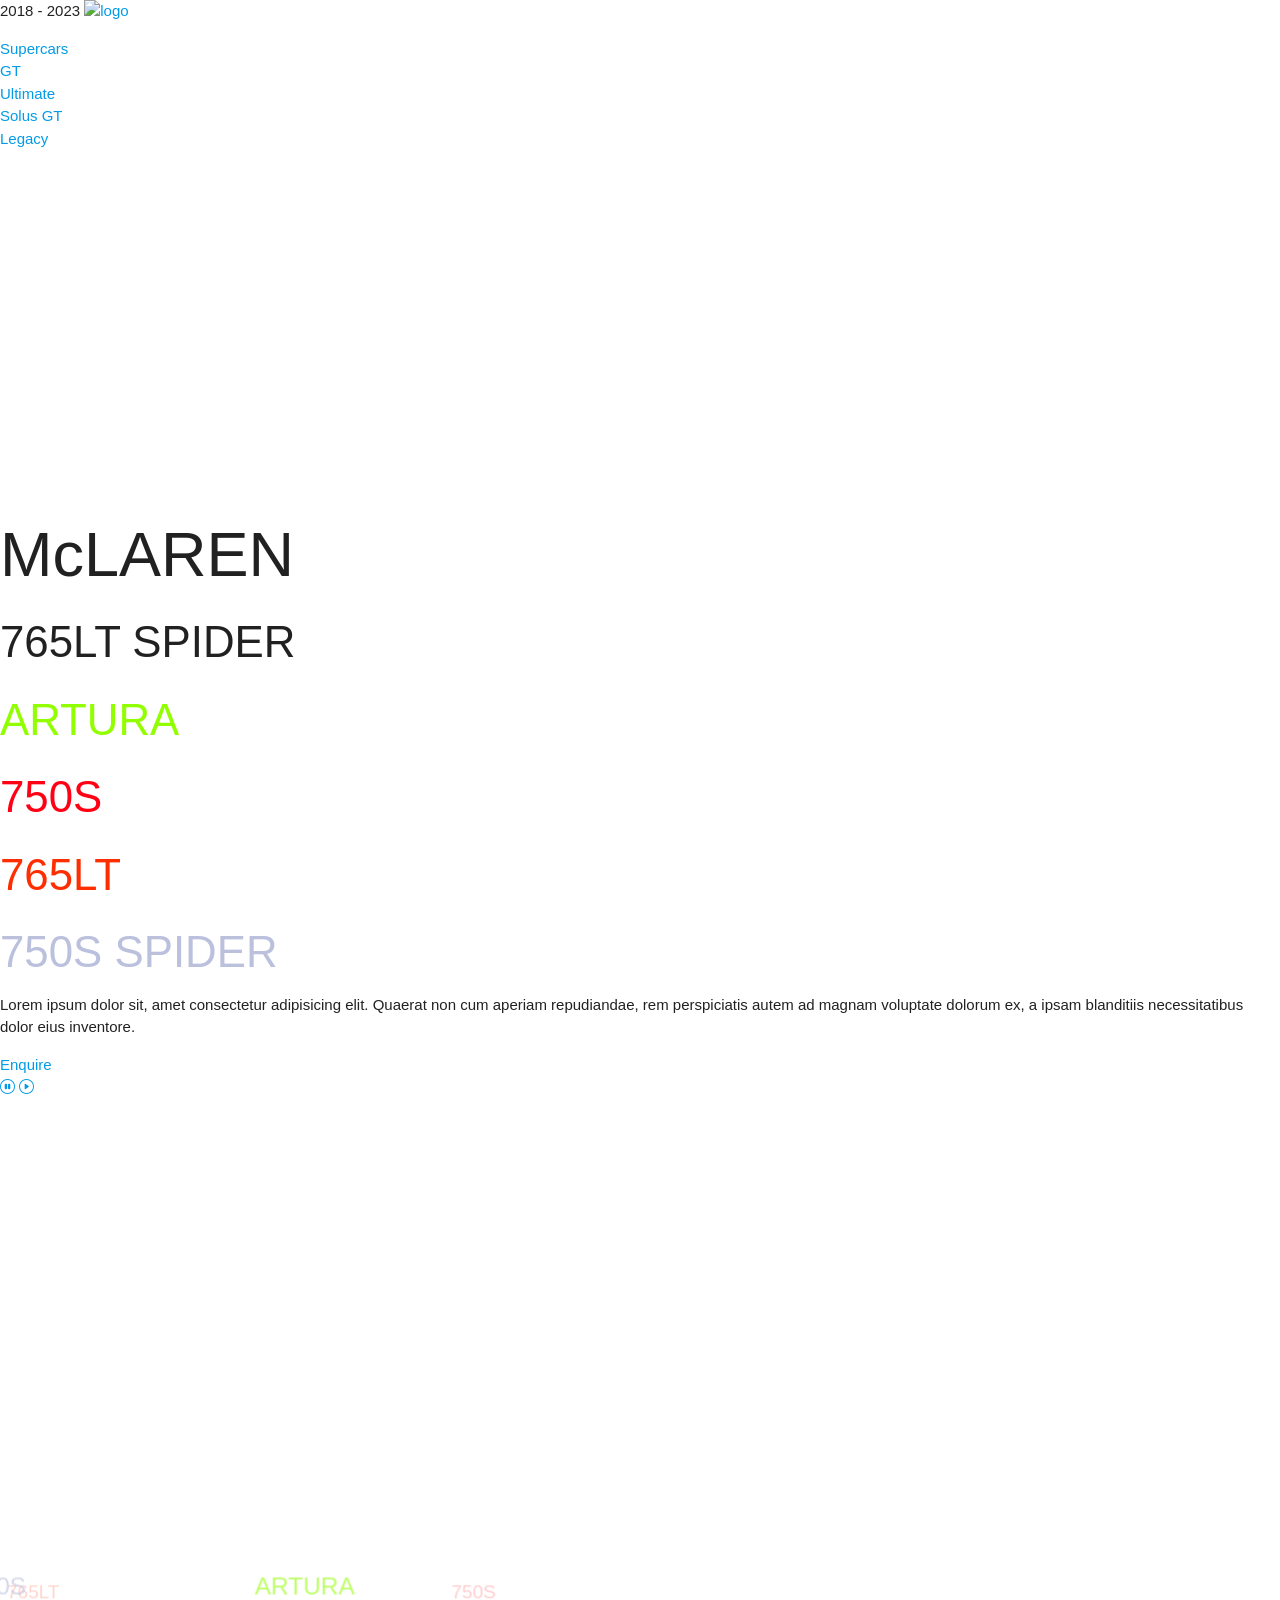
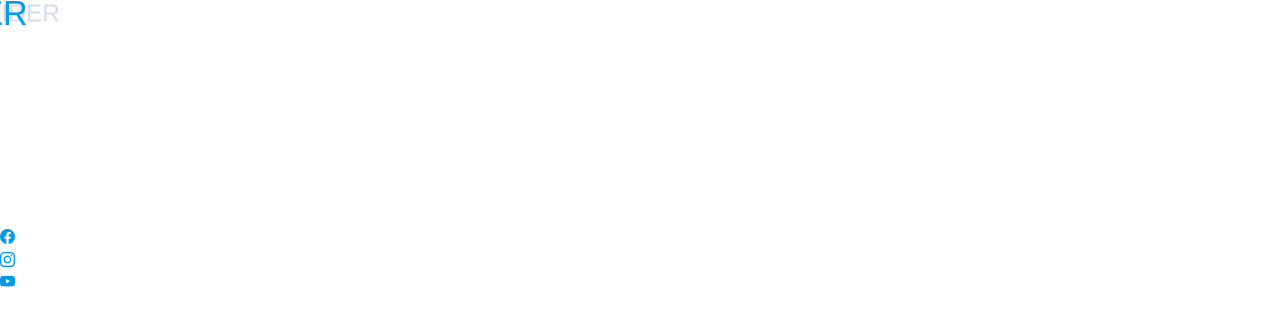
==== brands-car-list/mclaren/index.html @ bd2b5bc8 "refactor: under development warning page" ====
<!DOCTYPE html>
<html lang="en">
<head>
    <meta charset="UTF-8">
    <meta name="viewport" content="width=device-width, initial-scale=1.0">
    <title>McLaren Website by @lucsantosdev</title>
    <link rel="stylesheet" href="https://cdnjs.cloudflare.com/ajax/libs/materialize/1.0.0/css/materialize.min.css">
    <link rel="stylesheet" href="https://cdn.jsdelivr.net/npm/bootstrap-icons@1.3.0/font/bootstrap-icons.css">
    <link rel="stylesheet" href="style.css">
</head>
<body>
    <header>
        <span class="year">2018 - 2023</span>
        <a href="#" class="logo"><img src="assets/images/logo.png" alt="logo"></a>
        <a href="#" class="menu" onclick="toggleMenu()"></a>
    </header>
    <div class="banner">
        <ul class="nav">
            <li><a href="#">Supercars</a></li>
            <li><a href="#">GT</a></li>
            <li><a href="#">Ultimate</a></li>
            <li><a href="#">Solus GT</a></li>
            <li><a href="#">Legacy</a></li>
        </ul>
        <div class="bg-video-list">
            <video 
                class="bg-video mclaren-1 active" 
                src="./assets/videos/mclaren-1.mp4"
                autoplay
                loop
                muted
            ></video>
            <video 
                class="bg-video mclaren-2" 
                src="./assets/videos/mclaren-2.mp4"
                autoplay
                loop
                muted
            ></video>
            <video 
                class="bg-video mclaren-3" 
                src="./assets/videos/mclaren-3.mp4"
                autoplay
                loop
                muted
            ></video>
            <video 
                class="bg-video mclaren-4" 
                src="./assets/videos/mclaren-4.mp4"
                autoplay
                loop
                muted
            ></video>
            <video 
                class="bg-video mclaren-5" 
                src="./assets/videos/mclaren-5.mp4"
                autoplay
                loop
                muted
            ></video>
        </div>
        <div class="content">
            <h1>McLAREN</h1>
            <h3 class="model mclaren-1 active">765LT SPIDER</h3>
            <h3 class="model mclaren-2" style="color: #92FF00;">ARTURA</h3>
            <h3 class="model mclaren-3" style="color: #FF0015;">750S</h3>
            <h3 class="model mclaren-4" style="color: #FF2E00;">765LT</h3>
            <h3 class="model mclaren-5" style="color: #BBC0DD;">750S SPIDER</h3>
            <p>
                Lorem ipsum dolor sit, amet consectetur adipisicing elit. Quaerat non cum aperiam repudiandae, rem perspiciatis autem ad magnam voluptate dolorum ex, a ipsam blanditiis necessitatibus dolor eius inventore.
            </p>
            <a href="#">Enquire</a>
        </div>
        <!-- video play and pause button -->
         <a href="#" class="pause active" onclick="pauseVideo()">
            <i class="bi bi-pause-circle"></i>
         </a>
         <a href="#" class="play" onclick="playVideo()">
            <i class="bi bi-play-circle"></i>
         </a>
        <div class="screen">
            <div class="shadow"></div>
            <div>
                <span style="--i: 0">
                    <!-- insert the screen video -->
                    <!-- video data mapping -->
                    <!-- match the video name with the class name -->
                    <!-- here, it was made only one screen dynamic due to the limitation of videos 
                         but it is possible to make it for all four screen dynamic, if you have more videos 
                    --> 
                     <video 
                        class="trailer mclaren-1 screen-video active"
                        src="./assets/videos/mclaren-1.mp4" 
                        autoplay 
                        loop 
                        muted>
                    </video>
                    <video 
                        class="trailer mclaren-2 screen-video"
                        src="./assets/videos/mclaren-2.mp4" 
                        autoplay 
                        loop 
                        muted>
                    </video>
                    <video 
                        class="trailer mclaren-3 screen-video"
                        src="./assets/videos/mclaren-3.mp4" 
                        autoplay 
                        loop 
                        muted>
                    </video>
                    <video 
                        class="trailer mclaren-4 screen-video"
                        src="./assets/videos/mclaren-4.mp4" 
                        autoplay 
                        loop 
                        muted>
                    </video>
                    <video 
                        class="trailer mclaren-5 screen-video"
                        src="./assets/videos/mclaren-5.mp4" 
                        autoplay 
                        loop 
                        muted>
                    </video>
                </span>
                <span style="--i: 1">
                    <video 
                        class="screen-video"
                        src="./assets/videos/trailer-1.mp4" 
                        autoplay 
                        loop 
                        muted>
                    </video>
                </span>
                <span style="--i: 2">
                    <video 
                        class="screen-video"
                        src="./assets/videos/trailer-2.mp4" 
                        autoplay 
                        loop 
                        muted>
                    </video>
                </span>
                <span style="--i: 3">
                    <video 
                        class="screen-video"
                        src="./assets/videos/trailer-3.mp4" 
                        autoplay 
                        loop 
                        muted>
                    </video>
                </span>
            </div>
        </div>
        <div class="gallery">
            <div class="carousel">
                <a href="#" class="carousel-item" onclick="changeVideo('mclaren-1')">
                    <img src="./assets/images/mclaren-1.jpg" alt="">
                    <h4>765LT SPIDER</h4>
                </a>
                <a href="#" class="carousel-item" onclick="changeVideo('mclaren-2')">
                    <img src="./assets/images/mclaren-2.jpg" alt="">
                    <h4 style="color: #92FF00;">ARTURA</h4>
                </a>
                <a href="#" class="carousel-item" onclick="changeVideo('mclaren-3')">
                    <img src="./assets/images/mclaren-3.jpeg" alt="">
                    <h4 style="color: #FF0015;">750S</h4>
                </a>
                <a href="#" class="carousel-item" onclick="changeVideo('mclaren-4')">
                    <img src="./assets/images/mclaren-4.jpeg" alt="">
                    <h4 style="color: #FF2E00;">765LT</h4>
                </a>
                <a href="#" class="carousel-item" onclick="changeVideo('mclaren-5')">
                    <img src="./assets/images/mclaren-5.jpeg" alt="">
                    <h4 style="color: #BBC0DD;">750S SPIDER</h4>
                </a>
            </div>
        </div>
    </div>
    <ul class="sci">
        <li><a href="#"><i class="bi bi-facebook"></i></a></li>
        <li><a href="#"><i class="bi bi-instagram"></i></a></li>
        <li><a href="#"><i class="bi bi-youtube"></i></a></li>
    </ul>
    <script src="https://code.jquery.com/jquery-3.7.1.js"></script>
    <script src="https://cdnjs.cloudflare.com/ajax/libs/materialize/1.0.0/js/materialize.min.js"></script>
    <script src="script.js"></script>
    <script type="text/javascript">
        $(document).ready(function () {
            $('.carousel').carousel();
        });
    </script>
    
</body>
</html>
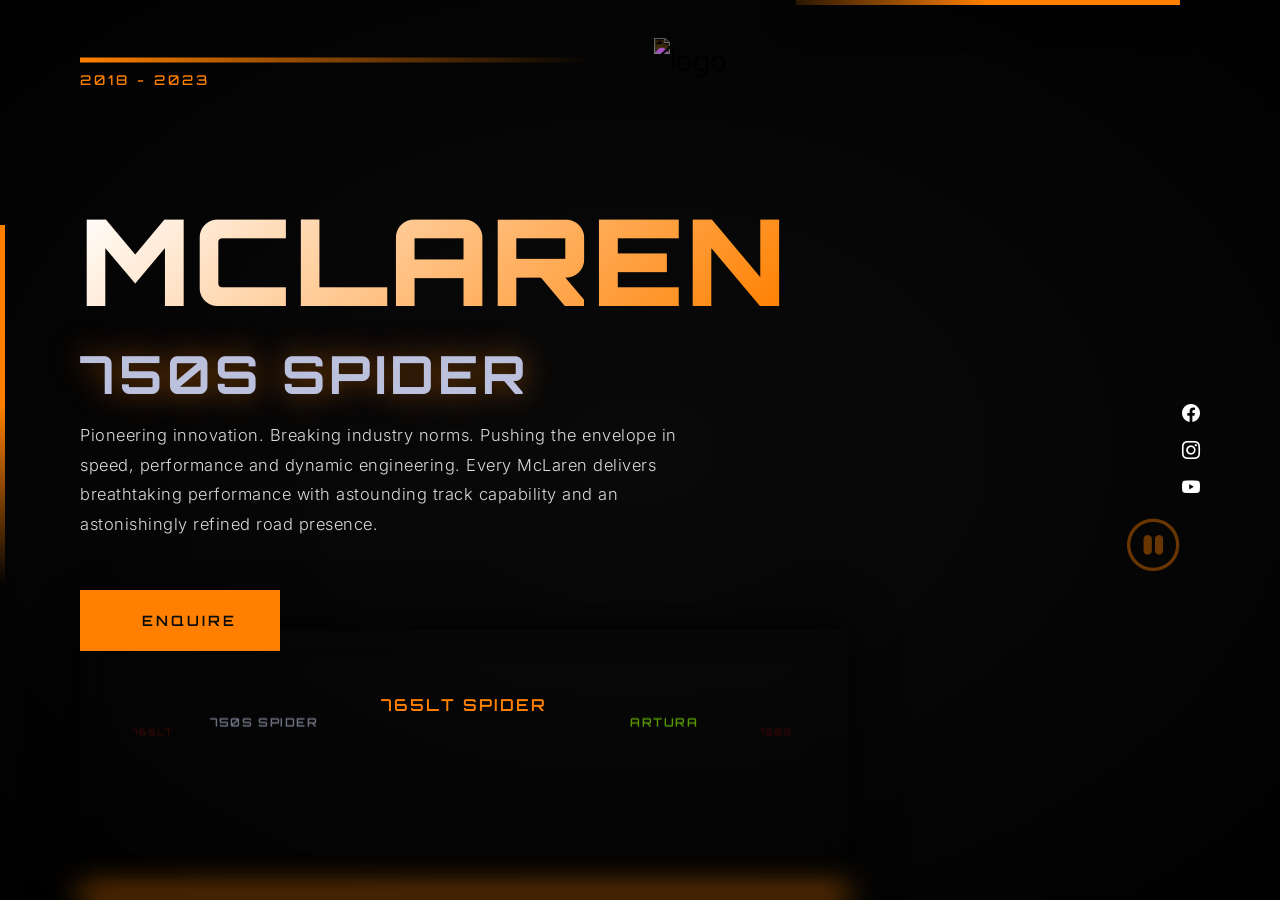
==== commit b6c2e492: "feat: mclaren final showcase" ====
--- a/brands-car-list/mclaren/index.html
+++ b/brands-car-list/mclaren/index.html
@@ -3,10 +3,11 @@
 <head>
     <meta charset="UTF-8">
     <meta name="viewport" content="width=device-width, initial-scale=1.0">
+    <link rel="icon" href="assets/images/favicon.png" type="image/png">
     <title>McLaren Website by @lucsantosdev</title>
     <link rel="stylesheet" href="https://cdnjs.cloudflare.com/ajax/libs/materialize/1.0.0/css/materialize.min.css">
     <link rel="stylesheet" href="https://cdn.jsdelivr.net/npm/bootstrap-icons@1.3.0/font/bootstrap-icons.css">
-    <link rel="stylesheet" href="style.css">
+    <link rel="stylesheet" href="assets/css/style.css">
 </head>
 <body>
     <header>
@@ -61,13 +62,13 @@
         </div>
         <div class="content">
             <h1>McLAREN</h1>
-            <h3 class="model mclaren-1 active">765LT SPIDER</h3>
+            <h3 class="model mclaren-1" style="color: #00C2DE;">765LT SPIDER</h3>
             <h3 class="model mclaren-2" style="color: #92FF00;">ARTURA</h3>
             <h3 class="model mclaren-3" style="color: #FF0015;">750S</h3>
             <h3 class="model mclaren-4" style="color: #FF2E00;">765LT</h3>
-            <h3 class="model mclaren-5" style="color: #BBC0DD;">750S SPIDER</h3>
+            <h3 class="model mclaren-5 active" style="color: #BBC0DD;">750S SPIDER</h3>
             <p>
-                Lorem ipsum dolor sit, amet consectetur adipisicing elit. Quaerat non cum aperiam repudiandae, rem perspiciatis autem ad magnam voluptate dolorum ex, a ipsam blanditiis necessitatibus dolor eius inventore.
+                Pioneering innovation. Breaking industry norms. Pushing the envelope in speed, performance and dynamic engineering. Every McLaren delivers breathtaking performance with astounding track capability and an astonishingly refined road presence.
             </p>
             <a href="#">Enquire</a>
         </div>
@@ -78,16 +79,16 @@
          <a href="#" class="play" onclick="playVideo()">
             <i class="bi bi-play-circle"></i>
          </a>
-        <div class="screen">
+        <!-- <div class="screen">
             <div class="shadow"></div>
             <div>
                 <span style="--i: 0">
-                    <!-- insert the screen video -->
-                    <!-- video data mapping -->
-                    <!-- match the video name with the class name -->
-                    <!-- here, it was made only one screen dynamic due to the limitation of videos 
+                     insert the screen video 
+                     video data mapping 
+                     match the video name with the class name 
+                     here, it was made only one screen dynamic due to the limitation of videos 
                          but it is possible to make it for all four screen dynamic, if you have more videos 
-                    --> 
+                     
                      <video 
                         class="trailer mclaren-1 screen-video active"
                         src="./assets/videos/mclaren-1.mp4" 
@@ -152,7 +153,7 @@
                     </video>
                 </span>
             </div>
-        </div>
+        </div> -->
         <div class="gallery">
             <div class="carousel">
                 <a href="#" class="carousel-item" onclick="changeVideo('mclaren-1')">
@@ -185,7 +186,7 @@
     </ul>
     <script src="https://code.jquery.com/jquery-3.7.1.js"></script>
     <script src="https://cdnjs.cloudflare.com/ajax/libs/materialize/1.0.0/js/materialize.min.js"></script>
-    <script src="script.js"></script>
+    <script src="assets/js/script.js"></script>
     <script type="text/javascript">
         $(document).ready(function () {
             $('.carousel').carousel();
--- a/brands-car-list/mclaren/assets/css/style.css
+++ b/brands-car-list/mclaren/assets/css/style.css
@@ -0,0 +1,1012 @@
+@import url('https://fonts.googleapis.com/css2?family=Orbitron:wght@400;500;700;900&family=Inter:wght@200;300;400;500;600&display=swap');
+
+* {
+    margin: 0;
+    padding: 0;
+    box-sizing: border-box;
+}
+:root {
+    --primary: #FF8000; /* McLaren Papaya Orange */
+    --secondary: #1A1A1A;
+    --accent: #FFFFFF;
+    --dark: #0A0A0A;
+}
+body {
+    background: var(--dark);
+    font-family: 'Inter', sans-serif;
+    color: var(--accent);
+    overflow-x: hidden;
+}
+/* Header */
+header {
+    position: absolute;
+    top: 0;
+    left: 0;
+    width: 100%;
+    display: flex;
+    justify-content: space-between;
+    align-items: center;
+    padding: 30px 100px;
+    z-index: 1000;
+}
+header::after {
+    position: absolute;
+    content: '';
+    top: 50%;
+    transform: translateY(-50%);
+    left: 100px;
+    height: 5px;
+    width: 40%;
+    background: linear-gradient(90deg, var(--primary), transparent);
+
+}
+.logo {
+    font-size: 30px;
+    color: #FFFFFF;
+}
+.logo img {
+    max-width: 200px;
+    filter: invert(1);
+}
+header .year {
+    font-family: 'Orbitron', sans-serif;
+    font-size: 0.9em;
+    color: var(--primary);
+    letter-spacing: 3px;
+    font-weight: 500;
+    margin-top: 40px;
+    text-transform: uppercase;
+}
+header .menu {
+    position: relative;
+    height: 30px;
+    width: 30px;
+    background: url(assets/images/menu-3-fill.png) no-repeat;
+    background-size: 30px;
+    background-position: center;
+    filter: invert(1);
+    cursor: pointer;
+}
+header .menu.active {
+    position: relative;
+    height: 35px;
+    width: 35px;
+    background: url(assets/images/close-line.png) no-repeat;
+    background-size: 35px;
+    background-position: center;
+    filter: invert(1);
+    cursor: pointer;
+}
+/* Navigation */
+.nav {
+    z-index: 200;
+    position: absolute;
+    right: 100px;
+    top: 0;
+    width: 30%;
+    height: 5px;
+    border-bottom: 5px solid;
+    border-image: linear-gradient(
+        90deg, 
+        transparent, 
+        var(--primary), 
+        var(--primary)
+    ) 
+    30;
+    background: transparent;
+    box-shadow: 0 0 40px rgba(0, 0, 0, 0.5);
+    backdrop-filter: blur(20px);
+    display: flex;
+    justify-content: center;
+    align-items: center;
+    transition: 1s;
+    transform-origin: right;
+}
+.nav.active {
+    top: 100px;
+    width: 40%;
+    height: 100px;
+    border-top: 5px solid;
+    border-image: linear-gradient(
+        90deg, 
+        transparent, 
+        var(--primary), 
+        var(--primary)
+    ) 
+    30;
+    border-bottom: none;
+}
+.nav li {
+    position: relative;
+    list-style: none;
+    opacity: 0;
+    visibility: hidden;
+    transform: translateY(-100px);
+    transition: 0.5s;
+}
+.nav.active li {
+    transform: translateY(0);
+    visibility: visible;
+    opacity: 1;
+}
+.nav li a {
+    text-decoration: none;
+    display: inline-flex;
+    align-items: center;
+    justify-content: center;
+    color: var(--accent);
+    text-transform: uppercase;
+    font-weight: 300;
+    letter-spacing: 2px;
+    padding: 8px 20px;
+    transition: all 0.3s cubic-bezier(0.4, 0, 0.2, 1);
+    cursor: pointer;
+    font-size: 0.85em;
+    position: relative;
+}
+.nav li a::after {
+    content: '';
+    position: absolute;
+    bottom: 0;
+    left: 50%;
+    transform: translateX(-50%);
+    width: 0;
+    height: 1px;
+    background: var(--primary);
+    transition: width 0.3s ease;
+}
+.nav li a:hover::after {
+    width: 80%;
+}
+.nav li a:hover {
+    color: var(--primary);
+}
+/* Banner */
+.banner {
+    position: relative;
+    width: 100%;
+    min-height: 100vh;
+    padding: 0 100px;
+    display: flex;
+    justify-content: flex-start;
+    align-items: center;
+    overflow: hidden;
+    transition: 0.5s;
+}
+.banner::after {
+    position: absolute;
+    content: '';
+    top: 0;
+    left: 0;
+    right: 0;
+    bottom: 0;
+    width: 100%;
+    height: 100%;
+    background: radial-gradient(
+        rgba(0, 0, 0, 0.1),
+        rgba(0, 0, 0, 0.3),
+        rgba(0, 0, 0, 0.6),
+        rgba(0, 0, 0, 0.9)
+    );
+}
+.banner::before {
+    position: absolute;
+    content: '';
+    top: 25%;
+    left: 0;
+    width: 5px;
+    height: 40%;
+    background: linear-gradient(var(--primary), var(--primary), transparent);
+    z-index: 100;
+}
+/* Background Video */
+.banner .bg-video {
+    display: none;
+    position: absolute;
+    content: '';
+    top: 0;
+    left: 0;
+    width: 100%;
+    height: 100%;
+    object-fit: cover;
+    object-position: center;
+}
+.banner .bg-video.active {
+    display: block;
+}
+/* Banner Content */
+.banner .content {
+    position: relative;
+    max-width: 700px;
+    padding-top: 120px;
+    padding-bottom: 200px;
+    z-index: 150;
+}
+.banner .content h1 {
+    font-family: 'Orbitron', sans-serif;
+    font-size: 8em;
+    color: var(--accent);
+    font-weight: 900;
+    line-height: 0.85em;
+    letter-spacing: 2px;
+    text-transform: uppercase;
+    background: linear-gradient(135deg, var(--accent) 0%, var(--primary) 100%);
+    -webkit-background-clip: text;
+    -webkit-text-fill-color: transparent;
+    background-clip: text;
+    animation: shimmer 3s infinite;
+    padding: 5px 0;
+    margin-bottom: 15px;
+    width: fit-content;
+    max-width: 100%;
+}
+@keyframes shimmer {
+    0%, 100% {
+        filter: brightness(1);
+    }
+    50% {
+        filter: brightness(1.2);
+    }
+}
+.banner .content .model {
+    font-family: 'Orbitron', sans-serif;
+    font-size: 3.5em;
+    text-transform: uppercase;
+    color: var(--primary);
+    display: none;
+    font-weight: 700;
+    letter-spacing: 4px;
+    text-shadow: 0 0 30px rgba(255, 128, 0, 0.5);
+    animation: fadeInUp 0.8s ease;
+}
+@keyframes fadeInUp {
+    from {
+        opacity: 0;
+        transform: translateY(30px);
+    }
+    to {
+        opacity: 1;
+        transform: translateY(0);
+    }
+}
+.banner .content .model.active {
+    display: block;
+}
+.banner .content p {
+    color: rgba(255, 255, 255, 0.85);
+    font-size: 1.1em;
+    font-weight: 300;
+    letter-spacing: 0.5px;
+    line-height: 1.8;
+    margin-bottom: 50px;
+    max-width: 600px;
+}
+.banner .content a {
+    position: relative;
+    display: inline-block;
+    width: 200px;
+    color: var(--dark);
+    text-decoration: none;
+    padding: 18px 60px;
+    background: var(--primary);
+    border: 2px solid var(--primary);
+    text-transform: uppercase;
+    font-size: 0.95em;
+    font-weight: 600;
+    letter-spacing: 3px;
+    transition: all 0.4s cubic-bezier(0.4, 0, 0.2, 1);
+    overflow: hidden;
+    font-family: 'Orbitron', sans-serif;
+}
+.banner .content a::before {
+    content: '';
+    position: absolute;
+    top: 0;
+    left: -100%;
+    width: 100%;
+    height: 100%;
+    background: var(--accent);
+    transition: left 0.4s cubic-bezier(0.4, 0, 0.2, 1);
+    z-index: -1;
+}
+.banner .content a:hover {
+    color: var(--dark);
+    border-color: var(--accent);
+    transform: translateY(-2px);
+    box-shadow: 0 10px 30px rgba(255, 128, 0, 0.4);
+}
+.banner .content a:hover::before {
+    left: 0;
+}
+/* Screen */
+.banner .screen {
+    position: absolute;
+    right: 10%;
+    bottom: 100px;
+    width: 300px;
+    height: 200px;
+    transform-style: preserve-3d;
+    animation: animate 30s linear infinite;
+    z-index: 100;
+}
+@keyframes animate {
+    0%{
+        transform: rotateX(-20deg) rotateY(0deg);
+    }
+    100%{
+        transform: rotateX(-20deg) rotateY(360deg);
+    }
+}
+/* rotate from 0deg to 360deg = one round */
+.screen div {
+    position: absolute;
+    top: 0;
+    left: 0;
+    width: 100%;
+    height: 100%;
+    transform-style: preserve-3d;
+}
+.screen div span {
+    position: absolute;
+    top: 0;
+    left: 0;
+    width: 100%;
+    height: 100%;
+    overflow: hidden;
+    background: linear-gradient(transparent, var(--primary));
+    transform: rotateY(calc(90deg * var(--i))) translateZ(150px); /* 300px (.screen width) / 2 = 150px */
+}
+.shadow {
+    position: absolute;
+    content: '';
+    top: 0;
+    left: 0;
+    width: 300px;
+    height: 200px;
+    background: var(--primary);
+    transform: rotateX(-90deg) translateZ(150px);
+    filter: blur(20px);
+    box-shadow: 0 0 120px rgba(0, 194, 222, 0.2) rgba(0, 194, 222, 0.4) rgba(0, 194, 222, 0.6) rgba(0, 194, 222, 0.8) rgba(0, 194, 222, 1);
+}
+/* Screen Video */
+.screen div span video {
+    position: absolute;
+    bottom: 0;
+    height: 75%;
+    width: 100%;
+    transition: 0.5s;
+    object-fit: cover;
+    object-position: center;
+}
+.trailer {
+    display: none;
+}
+.trailer.active {
+    display: block;
+}
+/* Banner Galery */
+.banner .gallery {
+    position: absolute;
+    content: '';
+    left: 100px;
+    bottom: 0;
+    width: 55%;
+    height: 30%;
+    z-index: 100;
+    background: transparent;
+    box-shadow: 0px 10px 40px rgba(0, 0, 0, 0.5), 0px -10px 40px rgba(0, 0, 0, 0.5);
+    backdrop-filter: blur(20px);
+    display: flex;
+    justify-content: center;
+    align-items: center;
+}
+.banner .gallery::before {
+    position: absolute;
+    content: '';
+    left: 0;
+    bottom: 0;
+    height: 10px;
+    width: 100%;
+    background: var(--primary);
+    filter: blur(15px);
+}
+.banner .gallery .carousel {
+    width: 100%;
+    height: 100%;
+    overflow-x: auto;
+    overflow-y: hidden;
+    white-space: nowrap;
+    -webkit-overflow-scrolling: touch;
+    scrollbar-width: none; /* Firefox */
+}
+.banner .gallery .carousel::-webkit-scrollbar {
+    display: none; /* Chrome, Safari */
+}
+.carousel .carousel-item {
+    width: 280px;
+    cursor: pointer;
+    padding: 0 15px;
+    transition: transform 0.3s ease;
+}
+.carousel .carousel-item:hover {
+    transform: scale(1.05);
+}
+.carousel .carousel-item img {
+    border-radius: 10px;
+    object-fit: cover;
+    object-position: center;
+    border: 2px solid transparent;
+    transition: border-color 0.3s ease;
+}
+.carousel .carousel-item:hover img {
+    border-color: var(--primary);
+}
+.carousel .carousel-item h4 {
+    text-align: center;
+    color: var(--primary);
+    font-size: 1.1em;
+    font-weight: 600;
+    letter-spacing: 2px;
+    font-family: 'Orbitron', sans-serif;
+    margin-top: 8px;
+    transition: all 0.3s ease;
+}
+.carousel .carousel-item:hover h4 {
+    color: var(--accent);
+    text-shadow: 0 0 20px rgba(255, 128, 0, 0.6);
+}
+/* Social Icons */
+.sci {
+    position: absolute;
+    top: 50%;
+    right: 100px;
+    transform: translateY(-50%);
+    display: flex;
+    flex-direction: column;
+    justify-content: center;
+    align-items: center;
+    gap: 10px;
+}
+.sci li {
+    list-style: none;
+}
+.sci li a {
+    text-decoration: none;
+    color: #FFFFFF;
+    font-size: 1.2em;
+    transition: 0.3s;
+}
+.sci li a:hover {
+    color: var(--primary);
+}
+/* video play and pause button */
+.banner .play,
+.banner .pause {
+    display: none;
+    position: absolute;
+    right: 120px;
+    bottom: 35%;
+    color: var(--primary);
+    font-size: 4em;
+    cursor: pointer;
+    z-index: 100;
+    opacity: 0.4;
+    transition: all 0.3s ease;
+}
+.banner .play:hover,
+.banner .pause:hover {
+    color: #FFFFFF;
+    opacity: 1;
+    transform: scale(1.1);
+}
+.banner .play.active {
+    display: block;
+}
+.banner .pause.active {
+    display: block;
+}
+/* Responsive Design */
+
+/* Large Desktop */
+@media (max-width: 1400px) {
+    header {
+        padding: 30px 80px;
+    }
+    header::after {
+        left: 80px;
+    }
+    .banner {
+        padding: 0 80px;
+    }
+    .banner .gallery {
+        left: 80px;
+        width: 60%;
+    }
+    .sci {
+        right: 80px;
+    }
+    .banner .play,
+    .banner .pause {
+        right: 100px;
+        bottom: 35%;
+        font-size: 3.5em;
+    }
+}
+
+/* Laptop / Small Desktop */
+@media (max-width: 1200px) {
+    header {
+        padding: 25px 60px;
+    }
+    header::after {
+        left: 60px;
+        width: 35%;
+    }
+    .nav {
+        right: 60px;
+        width: 35%;
+    }
+    .nav.active {
+        width: 45%;
+    }
+    .banner {
+        padding: 0 60px;
+    }
+    .banner .content h1 {
+        font-size: 8em;
+    }
+    .banner .content .model {
+        font-size: 3em;
+    }
+    .banner .content p {
+        font-size: 1em;
+    }
+    .banner .screen {
+        right: 5%;
+        width: 250px;
+        height: 180px;
+    }
+    .screen div span {
+        transform: rotateY(calc(90deg * var(--i))) translateZ(125px);
+    }
+    .shadow {
+        width: 250px;
+        height: 180px;
+        transform: rotateX(-90deg) translateZ(125px);
+    }
+    .banner .gallery {
+        left: 60px;
+        width: 65%;
+    }
+    .carousel .carousel-item {
+        width: 240px;
+        padding: 0 12px;
+    }
+    .sci {
+        right: 60px;
+    }
+    .banner .play,
+    .banner .pause {
+        right: 80px;
+        bottom: 32%;
+        font-size: 3em;
+    }
+}
+
+/* Tablet */
+@media (max-width: 991px) {
+    header {
+        padding: 20px 40px;
+    }
+    header::after {
+        left: 40px;
+        width: 30%;
+        height: 3px;
+    }
+    .logo img {
+        max-width: 160px;
+    }
+    .nav {
+        right: 40px;
+        width: 40%;
+    }
+    .nav.active {
+        width: 50%;
+        height: 90px;
+        top: 80px;
+    }
+    .nav li a {
+        font-size: 0.75em;
+        padding: 6px 15px;
+    }
+    .banner {
+        padding: 0 40px;
+    }
+    .banner::before {
+        width: 3px;
+        height: 35%;
+    }
+    .banner .content {
+        max-width: 600px;
+        padding-top: 100px;
+        padding-bottom: 180px;
+    }
+    .banner .content h1 {
+        font-size: 6em;
+        letter-spacing: 6px;
+    }
+    .banner .content .model {
+        font-size: 2.5em;
+        letter-spacing: 3px;
+    }
+    .banner .content p {
+        font-size: 0.95em;
+        line-height: 1.7;
+        margin-bottom: 40px;
+    }
+    .banner .content a {
+        padding: 15px 50px;
+        font-size: 0.85em;
+        letter-spacing: 2px;
+    }
+    .banner .screen {
+        width: 200px;
+        height: 140px;
+        right: 3%;
+        bottom: 80px;
+    }
+    .screen div span {
+        transform: rotateY(calc(90deg * var(--i))) translateZ(100px);
+    }
+    .shadow {
+        width: 200px;
+        height: 140px;
+        transform: rotateX(-90deg) translateZ(100px);
+    }
+    .banner .gallery {
+        left: 40px;
+        width: 70%;
+        height: 30%;
+        overflow: visible;
+    }
+    .carousel .carousel-item {
+        width: 200px;
+        padding: 0 10px;
+        display: inline-block;
+    }
+    .carousel .carousel-item h4 {
+        font-size: 0.95em;
+    }
+    .sci {
+        right: 40px;
+        gap: 8px;
+    }
+    .sci li a {
+        font-size: 1.1em;
+    }
+    .banner .play,
+    .banner .pause {
+        right: 60px;
+        bottom: 30%;
+        font-size: 2.5em;
+    }
+}
+
+/* Mobile Landscape */
+@media (max-width: 767px) {
+    header {
+        padding: 15px 30px;
+    }
+    header::after {
+        left: 30px;
+        height: 2px;
+    }
+    header .year {
+        font-size: 0.75em;
+        letter-spacing: 2px;
+    }
+    .logo img {
+        max-width: 140px;
+    }
+    .nav {
+        right: 30px;
+        width: 45%;
+    }
+    .nav.active {
+        width: 60%;
+        height: 85px;
+        top: 70px;
+    }
+    .nav li a {
+        font-size: 0.7em;
+        padding: 5px 12px;
+        letter-spacing: 1.5px;
+    }
+    .banner {
+        padding: 0 30px;
+    }
+    .banner .content {
+        max-width: 500px;
+        padding-top: 80px;
+        padding-bottom: 200px;
+    }
+    .banner .content h1 {
+        font-size: 5em;
+        letter-spacing: 4px;
+    }
+    .banner .content .model {
+        font-size: 2em;
+        letter-spacing: 2px;
+    }
+    .banner .content p {
+        font-size: 0.9em;
+        margin-bottom: 35px;
+    }
+    .banner .content a {
+        padding: 12px 40px;
+        font-size: 0.8em;
+        width: 180px;
+    }
+    .banner .screen {
+        display: none;
+    }
+    .banner .gallery {
+        left: 15px;
+        width: calc(100% - 30px);
+        height: 210px;
+        bottom: 15px;
+        overflow: visible;
+    }
+    .banner .gallery::before {
+        height: 5px;
+    }
+    .carousel .carousel-item {
+        width: 160px;
+        padding: 0 8px;
+        display: inline-block;
+    }
+    .carousel .carousel-item h4 {
+        font-size: 0.85em;
+    }
+    .sci {
+        right: 30px;
+        gap: 10px;
+    }
+    .sci li a {
+        font-size: 1.2em;
+    }
+    .banner .play,
+    .banner .pause {
+        right: 30px;
+        bottom: 220px;
+        font-size: 2em;
+    }
+}
+
+/* Mobile Portrait */
+@media (max-width: 600px) {
+    header {
+        padding: 12px 15px;
+        flex-direction: row;
+        flex-wrap: wrap;
+        justify-content: space-between;
+        gap: 0;
+    }
+    header::after {
+        display: none;
+    }
+    header .year {
+        order: 1;
+        font-size: 0.65em;
+        margin-top: 0;
+        width: 25%;
+        text-align: left;
+    }
+    .logo {
+        order: 2;
+        margin-top: 0;
+        width: 50%;
+        text-align: center;
+    }
+    .logo img {
+        max-width: 100px;
+    }
+    header .menu {
+        order: 3;
+        width: 25%;
+        height: 22px;
+        width: 22px;
+        background-size: 22px;
+        margin-left: auto;
+    }
+    header .menu.active {
+        height: 28px;
+        width: 28px;
+        background-size: 28px;
+    }
+    .nav {
+        right: 0;
+        width: 100%;
+        border: none;
+        height: 0;
+    }
+    .nav.active {
+        right: 0;
+        top: 50px;
+        width: 100%;
+        height: auto;
+        padding: 15px 0;
+        display: flex;
+        flex-direction: column;
+        gap: 10px;
+        border-top: 2px solid var(--primary);
+        border-bottom: 2px solid var(--primary);
+        background: rgba(10, 10, 10, 0.98);
+    }
+    .nav li a {
+        font-size: 0.85em;
+        padding: 8px 15px;
+        letter-spacing: 1.5px;
+    }
+    .banner {
+        padding: 70px 15px 15px;
+        min-height: 100vh;
+    }
+    .banner::before {
+        display: none;
+    }
+    .banner .content {
+        position: relative;
+        padding: 40px 0 20px;
+        max-width: 100%;
+    }
+    .banner .content h1 {
+        font-size: 3em;
+        letter-spacing: 2px;
+        line-height: 0.9em;
+    }
+    .banner .content .model {
+        font-size: 1.6em;
+        letter-spacing: 2px;
+        margin-top: 10px;
+    }
+    .banner .content p {
+        font-size: 0.8em;
+        line-height: 1.6;
+        margin-bottom: 25px;
+        margin-top: 15px;
+    }
+    .banner .content a {
+        padding: 10px 25px;
+        font-size: 0.7em;
+        width: 150px;
+        letter-spacing: 2px;
+    }
+    .banner .screen {
+        display: none;
+    }
+    .banner .gallery {
+        width: calc(100% - 30px);
+        left: 15px;
+        height: 190px;
+        bottom: 15px;
+        overflow: visible;
+    }
+    .banner .gallery::before {
+        height: 3px;
+    }
+    .carousel .carousel-item {
+        width: 130px;
+        padding: 0 6px;
+        display: inline-block;
+    }
+    .carousel .carousel-item h4 {
+        font-size: 0.75em;
+        margin-top: 4px;
+    }
+    .sci {
+        right: 10px;
+        gap: 10px;
+        top: 45%;
+    }
+    .sci li a {
+        font-size: 1.1em;
+    }
+    .banner .play,
+    .banner .pause {
+        right: 15px;
+        bottom: 200px;
+        font-size: 1.8em;
+    }
+}
+
+/* Extra Small Devices */
+@media (max-width: 400px) {
+    header {
+        padding: 10px 12px;
+    }
+    header .year {
+        font-size: 0.6em;
+    }
+    .logo img {
+        max-width: 90px;
+    }
+    .banner {
+        padding: 60px 12px 12px;
+    }
+    .banner .content {
+        padding: 30px 0 15px;
+    }
+    .banner .content h1 {
+        font-size: 2.5em;
+        letter-spacing: 1px;
+    }
+    .banner .content .model {
+        font-size: 1.4em;
+        letter-spacing: 1.5px;
+    }
+    .banner .content p {
+        font-size: 0.75em;
+        margin-bottom: 20px;
+    }
+    .banner .content a {
+        width: 130px;
+        padding: 8px 20px;
+        font-size: 0.65em;
+        letter-spacing: 1.5px;
+    }
+    .banner .gallery {
+        height: 170px;
+        width: calc(100% - 24px);
+        left: 12px;
+        bottom: 12px;
+        overflow: visible;
+    }
+    .carousel .carousel-item {
+        width: 115px;
+        padding: 0 5px;
+        display: inline-block;
+    }
+    .carousel .carousel-item h4 {
+        font-size: 0.65em;
+    }
+    .sci {
+        right: 8px;
+        gap: 8px;
+    }
+    .sci li a {
+        font-size: 1em;
+    }
+    .banner .play,
+    .banner .pause {
+        right: 12px;
+        bottom: 175px;
+        font-size: 1.6em;
+    }
+}
+
+/* Mobile Landscape Orientation */
+@media (max-height: 500px) and (orientation: landscape) {
+    .banner .content {
+        padding-top: 50px;
+        padding-bottom: 120px;
+    }
+    .banner .content h1 {
+        font-size: 3em;
+    }
+    .banner .content .model {
+        font-size: 1.5em;
+    }
+    .banner .content p {
+        font-size: 0.8em;
+        margin-bottom: 20px;
+    }
+    .banner .gallery {
+        height: 150px;
+    }
+    .banner .play,
+    .banner .pause {
+        bottom: 160px;
+        font-size: 1.6em;
+    }
+}
